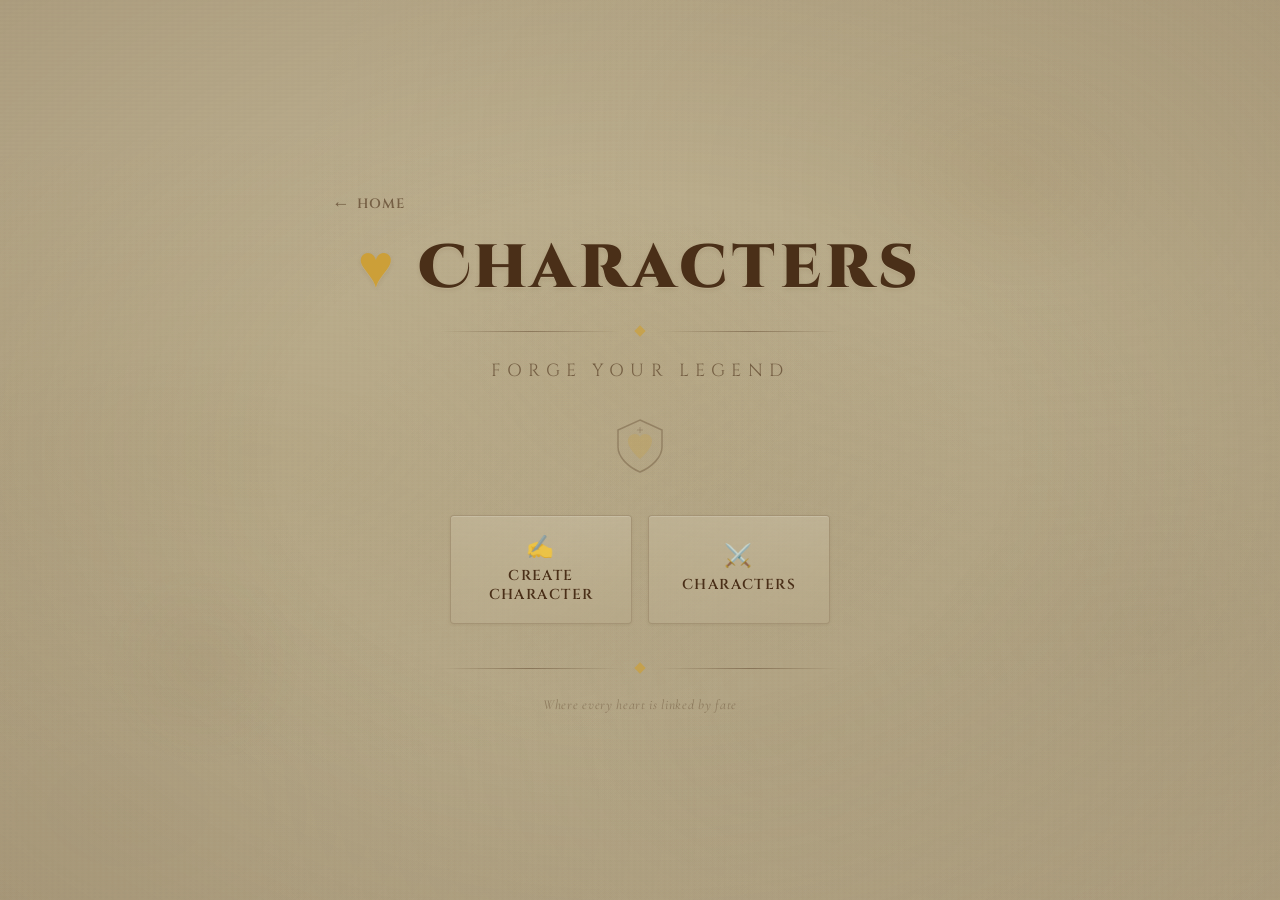
==== Characters/characters.html @ 1f827ce6 "Initial commit" ====
<!DOCTYPE html>
<html lang="en">
<head>
    <meta charset="UTF-8">
    <meta name="viewport" content="width=device-width, initial-scale=1.0">
    <title>Heartz Link - Characters</title>
    <link rel="stylesheet" href="characters.css">
    <link href="https://fonts.googleapis.com/css2?family=Cinzel:wght@400;600;700;900&family=Cinzel+Decorative:wght@400;700;900&family=Cormorant+Garamond:ital,wght@0,400;0,500;0,600;1,400&display=swap" rel="stylesheet">
</head>
<body>

    <!-- Texture layers -->
    <div class="texture-overlay"></div>
    <div class="stain stain-1"></div>
    <div class="stain stain-2"></div>
    <div class="stain stain-3"></div>

    <div class="container">

        <!-- Back Button -->
        <div class="back-nav">
            <button class="back-btn" onclick="window.location.href='../home/Home.html'" aria-label="Back to Home">
                <span class="back-arrow">&#8592;</span>
                <span>Home</span>
            </button>
        </div>

        <!-- Title Section -->
        <div class="title-section">
            <h1 class="main-title">
                <span class="title-heart">&#9829;</span> Characters
            </h1>
            <div class="divider">
                <span class="divider-line"></span>
                <span class="divider-diamond"></span>
                <span class="divider-line"></span>
            </div>
            <p class="subtitle">Forge Your Legend</p>
        </div>

        <!-- Emblem -->
        <div class="emblem">
            <svg viewBox="0 0 60 60" fill="none" xmlns="http://www.w3.org/2000/svg">
                <path d="M30 5 L52 15 L52 32 C52 42 42 52 30 57 C18 52 8 42 8 32 L8 15 Z"
                      stroke="#4a2f18" stroke-width="1.5" fill="none" opacity="0.6"/>
                <path d="M30 44 C30 44 18 34 18 26 C18 22 21 19 25 19 C27.5 19 29.5 20.5 30 22 C30.5 20.5 32.5 19 35 19 C39 19 42 22 42 26 C42 34 30 44 30 44Z"
                      fill="#cc9f38" opacity="0.5"/>
                <line x1="30" y1="12" x2="30" y2="18" stroke="#4a2f18" stroke-width="1" opacity="0.4"/>
                <line x1="27" y1="15" x2="33" y2="15" stroke="#4a2f18" stroke-width="1" opacity="0.4"/>
            </svg>
        </div>

        <!-- Navigation -->
        <nav class="nav-grid nav-grid-2col">
            <button class="nav-btn" data-page="create-character" aria-label="Create Character">
                <span class="btn-icon">&#x270D;&#xFE0F;</span>
                <span class="btn-label">Create Character</span>
            </button>
            <button class="nav-btn" data-page="characters-list" aria-label="Characters">
                <span class="btn-icon">&#x2694;&#xFE0F;</span>
                <span class="btn-label">Characters</span>
            </button>
        </nav>

        <!-- Footer -->
        <div class="divider divider-bottom">
            <span class="divider-line"></span>
            <span class="divider-diamond"></span>
            <span class="divider-line"></span>
        </div>
        <p class="footer-note">Where every heart is linked by fate</p>

    </div>

    <!-- Characters List Modal/Section (hidden by default) -->
    <div class="characters-list-overlay" id="charactersListOverlay">
        <div class="characters-list-panel">
            <div class="panel-header">
                <h2 class="panel-title">Your Characters</h2>
                <button class="close-panel-btn" id="closePanelBtn" aria-label="Close">&#10005;</button>
            </div>
            <div class="divider">
                <span class="divider-line"></span>
                <span class="divider-diamond"></span>
                <span class="divider-line"></span>
            </div>

            <div class="characters-grid" id="charactersGrid">
                <!-- Characters will be dynamically inserted here -->
            </div>

            <div class="empty-state" id="emptyState">
                <span class="empty-icon">&#x1F4DC;</span>
                <p class="empty-text">No characters yet. Begin your journey by creating one.</p>
            </div>
        </div>
    </div>

    <!-- Delete Confirmation Modal -->
    <div class="confirm-overlay" id="confirmOverlay">
        <div class="confirm-dialog">
            <p class="confirm-text">Are you sure you want to delete this character? This action cannot be undone.</p>
            <div class="confirm-actions">
                <button class="confirm-btn confirm-yes" id="confirmYes">Delete</button>
                <button class="confirm-btn confirm-no" id="confirmNo">Cancel</button>
            </div>
        </div>
    </div>

    <script src="characters.js"></script>
</body>
</html>
---- Characters/characters.css ----
/* =============================================
   HEARTZ LINK — Characters System
   Full CSS with Element System
   ============================================= */

*,*::before,*::after{margin:0;padding:0;box-sizing:border-box}

body{min-height:100vh;display:flex;align-items:center;justify-content:center;background-color:#beb191;font-family:'Cormorant Garamond',serif;overflow:hidden}
body.body-scroll{overflow-y:auto;overflow-x:hidden;align-items:flex-start}

body::before{content:'';position:fixed;inset:0;pointer-events:none;z-index:0;background:radial-gradient(ellipse at 20% 50%,rgba(139,119,80,.15) 0%,transparent 50%),radial-gradient(ellipse at 80% 20%,rgba(139,119,80,.12) 0%,transparent 50%),radial-gradient(ellipse at 60% 80%,rgba(100,80,50,.10) 0%,transparent 50%),radial-gradient(ellipse at 10% 90%,rgba(80,60,30,.08) 0%,transparent 40%),radial-gradient(ellipse at 90% 70%,rgba(80,60,30,.08) 0%,transparent 40%)}
body::after{content:'';position:fixed;inset:0;pointer-events:none;z-index:0;background:radial-gradient(ellipse at center,transparent 40%,rgba(74,47,24,.15) 100%)}

.texture-overlay{position:fixed;inset:0;pointer-events:none;z-index:0;opacity:.4;background-image:repeating-linear-gradient(0deg,transparent,transparent 2px,rgba(74,47,24,.02) 2px,rgba(74,47,24,.02) 4px),repeating-linear-gradient(90deg,transparent,transparent 3px,rgba(74,47,24,.015) 3px,rgba(74,47,24,.015) 6px)}

.stain{position:fixed;border-radius:50%;pointer-events:none;z-index:0}
.stain-1{width:300px;height:250px;top:5%;right:10%;background:radial-gradient(ellipse,rgba(160,130,80,.08) 0%,transparent 70%);transform:rotate(15deg)}
.stain-2{width:200px;height:200px;bottom:15%;left:8%;background:radial-gradient(ellipse,rgba(120,95,55,.06) 0%,transparent 70%);transform:rotate(-25deg)}
.stain-3{width:400px;height:350px;top:40%;left:50%;background:radial-gradient(ellipse,rgba(180,155,100,.05) 0%,transparent 60%);transform:translate(-50%,-50%) rotate(10deg)}

.container{position:relative;z-index:1;text-align:center;padding:3rem 2rem;max-width:680px;width:100%;opacity:0;animation:fadeInPage 1s ease-out .2s forwards}
.container-form{max-width:960px;padding:2rem 2rem 3rem}

.back-nav{text-align:left;margin-bottom:1rem}
.back-btn{display:inline-flex;align-items:center;gap:.4rem;background:none;border:none;cursor:pointer;font-family:'Cinzel',serif;font-size:.85rem;font-weight:600;color:#4a2f18;opacity:.6;letter-spacing:.08em;text-transform:uppercase;transition:all .3s ease;padding:.3rem 0}
.back-btn:hover{opacity:1;color:#cc9f38}
.back-arrow{font-size:1.1rem;transition:transform .3s ease}
.back-btn:hover .back-arrow{transform:translateX(-3px)}

.divider{display:flex;align-items:center;justify-content:center;gap:1rem;margin:1.5rem auto;max-width:400px}
.divider-bottom{margin-top:2.5rem}
.divider-line{flex:1;height:1px;background:linear-gradient(90deg,transparent,#4a2f18,transparent);opacity:.4}
.divider-diamond{width:8px;height:8px;background-color:#cc9f38;transform:rotate(45deg);flex-shrink:0;opacity:.7}

.title-section{margin-bottom:1rem}
.main-title{font-family:'Cinzel Decorative','Cinzel',serif;font-size:3.8rem;font-weight:900;color:#4a2f18;letter-spacing:.08em;line-height:1.1;text-shadow:0 1px 0 rgba(190,177,145,.8),0 2px 4px rgba(74,47,24,.1);margin-bottom:.3rem}
.main-title-sm{font-size:2.6rem}
.title-heart{color:#cc9f38;display:inline-block}
.subtitle{font-family:'Cinzel',serif;font-size:1.1rem;font-weight:400;color:#4a2f18;opacity:.6;letter-spacing:.35em;text-transform:uppercase;margin-top:.5rem}

.emblem{margin:2rem auto 2.5rem;width:60px;height:60px}
.emblem svg{width:60px;height:60px;opacity:.5;animation:flicker 4s ease-in-out infinite}

.nav-grid{display:grid;grid-template-columns:repeat(3,1fr);gap:1rem;max-width:480px;margin:0 auto}
.nav-grid-2col{grid-template-columns:repeat(2,1fr);max-width:380px}

.nav-btn{position:relative;display:flex;flex-direction:column;align-items:center;justify-content:center;gap:.5rem;padding:1.2rem 1rem;background:linear-gradient(135deg,rgba(190,177,145,.6) 0%,rgba(200,188,158,.4) 50%,rgba(190,177,145,.6) 100%);border:1.5px solid rgba(74,47,24,.2);border-radius:4px;cursor:pointer;transition:all .3s ease;font-family:'Cinzel',serif;font-size:.9rem;font-weight:600;color:#4a2f18;letter-spacing:.1em;text-transform:uppercase;box-shadow:0 1px 3px rgba(74,47,24,.08),inset 0 1px 0 rgba(255,255,255,.15);opacity:0;transform:translateY(15px);animation:fadeInButton .5s ease-out forwards}
.nav-btn:nth-child(1){animation-delay:.4s}.nav-btn:nth-child(2){animation-delay:.5s}.nav-btn:nth-child(3){animation-delay:.6s}
.nav-btn::before{content:'';position:absolute;inset:0;border-radius:3px;background:linear-gradient(180deg,rgba(255,255,255,.06) 0%,transparent 50%,rgba(74,47,24,.03) 100%);pointer-events:none}
.nav-btn:hover{border-color:rgba(204,159,56,.6);background:linear-gradient(135deg,rgba(204,159,56,.15) 0%,rgba(204,159,56,.08) 50%,rgba(204,159,56,.15) 100%);box-shadow:0 2px 8px rgba(74,47,24,.12),inset 0 1px 0 rgba(255,255,255,.2);transform:translateY(-1px)}
.nav-btn:active{transform:translateY(0)}
.nav-btn:hover .btn-icon{color:#cc9f38;transform:scale(1.1)}
.nav-btn:focus-visible{outline:2px solid #cc9f38;outline-offset:2px}
.btn-icon{font-size:1.4rem;color:#4a2f18;opacity:.7;transition:all .3s ease;line-height:1}
.footer-note{font-family:'Cormorant Garamond',serif;font-size:.85rem;font-style:italic;color:#4a2f18;opacity:.35;letter-spacing:.05em}

/* ═══ SHEET ═══ */
.character-sheet{text-align:left;margin-top:1.5rem}
.sheet-section{margin-bottom:1.8rem;padding:1.4rem;background:linear-gradient(135deg,rgba(190,177,145,.35) 0%,rgba(200,188,158,.2) 50%,rgba(190,177,145,.35) 100%);border:1px solid rgba(74,47,24,.12);border-radius:4px;box-shadow:0 1px 4px rgba(74,47,24,.06)}
.section-header{margin-bottom:1rem}
.section-title{font-family:'Cinzel',serif;font-size:1.15rem;font-weight:700;color:#4a2f18;letter-spacing:.15em;text-transform:uppercase;margin-bottom:.35rem}
.section-line{height:1px;background:linear-gradient(90deg,#cc9f38,rgba(74,47,24,.2),transparent);opacity:.6}
.section-subheader{display:flex;align-items:center;gap:.6rem;margin:1rem 0 .6rem}
.subheader-label{font-family:'Cinzel',serif;font-size:.75rem;font-weight:700;color:#4a2f18;letter-spacing:.12em;text-transform:uppercase;opacity:.7}
.subheader-note{font-family:'Cormorant Garamond',serif;font-size:.8rem;font-style:italic;color:#cc9f38;opacity:.8}

.field-row{display:grid;gap:.75rem;margin-bottom:.75rem}
.field-row:last-child{margin-bottom:0}
.cols-1{grid-template-columns:1fr}.cols-2{grid-template-columns:repeat(2,1fr)}.cols-3{grid-template-columns:repeat(3,1fr)}.cols-4{grid-template-columns:repeat(4,1fr)}

.field-group{display:flex;flex-direction:column;gap:.22rem}
.field-label{font-family:'Cinzel',serif;font-size:.68rem;font-weight:600;color:#4a2f18;letter-spacing:.07em;text-transform:uppercase;opacity:.72;line-height:1.2}
.field-label-header{font-size:.74rem;font-weight:700;color:#cc9f38;opacity:1}
.field-label-resource{font-size:.72rem;font-weight:700;opacity:.85;text-align:center}
.field-label-adjust{font-size:.62rem;opacity:.55;text-align:center}
.total-label{font-size:.62rem;color:#cc9f38;opacity:.8}

.field-input{width:100%;padding:.48rem .6rem;font-family:'Cormorant Garamond',serif;font-size:.93rem;font-weight:500;color:#4a2f18;background:linear-gradient(180deg,rgba(255,255,255,.12) 0%,rgba(190,177,145,.15) 100%);border:1px solid rgba(74,47,24,.18);border-radius:3px;outline:none;transition:border-color .25s ease,box-shadow .25s ease,background .25s ease;box-shadow:inset 0 1px 2px rgba(74,47,24,.04)}
.field-input::placeholder{color:#4a2f18;opacity:.28;font-style:italic}
.field-input:focus{border-color:rgba(204,159,56,.6);box-shadow:inset 0 1px 2px rgba(74,47,24,.04),0 0 0 2px rgba(204,159,56,.15);background:linear-gradient(180deg,rgba(255,255,255,.2) 0%,rgba(204,159,56,.08) 100%)}
.field-input:hover:not(:focus):not([readonly]):not(:disabled){border-color:rgba(74,47,24,.3)}

.field-select{cursor:pointer;appearance:none;-webkit-appearance:none;background-image:url("data:image/svg+xml,%3Csvg xmlns='http://www.w3.org/2000/svg' width='12' height='8'%3E%3Cpath d='M1 1l5 5 5-5' stroke='%234a2f18' stroke-width='1.5' fill='none' opacity='.5'/%3E%3C/svg%3E");background-repeat:no-repeat;background-position:right .6rem center;padding-right:2rem}
.field-select option,.field-select optgroup{background-color:#beb191;color:#4a2f18;font-family:'Cormorant Garamond',serif}

.field-num{text-align:center;font-weight:600}
.field-total{background:linear-gradient(180deg,rgba(204,159,56,.09) 0%,rgba(204,159,56,.04) 100%);border-color:rgba(204,159,56,.28);font-weight:700}
.field-attr{background:linear-gradient(180deg,rgba(204,159,56,.13) 0%,rgba(204,159,56,.06) 100%);border-color:rgba(204,159,56,.38);font-weight:700;font-size:1rem}
.field-locked{cursor:default!important;user-select:none;-webkit-user-select:none;pointer-events:none}
.field-derived{background:linear-gradient(180deg,rgba(74,47,24,.04) 0%,rgba(74,47,24,.02) 100%)!important;border-color:rgba(74,47,24,.12)!important;border-style:dashed!important;opacity:.9;color:#4a2f18}
.field-derived.field-total{background:linear-gradient(180deg,rgba(204,159,56,.07) 0%,rgba(204,159,56,.03) 100%)!important;border-color:rgba(204,159,56,.2)!important}
.field-textarea{resize:vertical;min-height:58px;line-height:1.5}
.field-input[type="number"]::-webkit-outer-spin-button,.field-input[type="number"]::-webkit-inner-spin-button{-webkit-appearance:none;margin:0}
.field-input[type="number"]{-moz-appearance:textfield}

/* ═══ RESOURCES ═══ */
.resource-group{align-items:center}
.resource-display{display:flex;align-items:baseline;justify-content:center;gap:.12rem;min-height:40px;padding:.3rem .2rem}
.resource-current{font-family:'Cinzel',serif;font-size:1.45rem;font-weight:900;line-height:1;transition:color .4s ease,transform .25s ease}
.resource-sep{font-family:'Cinzel',serif;font-size:.85rem;color:#4a2f18;opacity:.35;margin:0 .08rem}
.resource-max{font-family:'Cinzel',serif;font-size:.8rem;font-weight:600;color:#4a2f18;opacity:.45;line-height:1}
.health-color{color:#8b3a3a}.mana-color{color:#2b5a8b}.cp-color{color:#8b6b2b}.sanity-color{color:#4a6b3a}
.resource-bar{width:100%;height:5px;background:rgba(74,47,24,.1);border-radius:3px;overflow:hidden;margin-top:.18rem}
.resource-fill{height:100%;border-radius:3px;transition:width .55s ease,opacity .4s ease}
.health-bar{background:linear-gradient(90deg,#7a2f2f,#c24040)}.mana-bar{background:linear-gradient(90deg,#224a7a,#3a78c0)}.cp-bar{background:linear-gradient(90deg,#7a5a20,#c09030)}.sanity-bar{background:linear-gradient(90deg,#3a5a2a,#5a9040)}
.resource-low .resource-current{animation:pulseWarn 1.4s ease-in-out infinite}
@keyframes pulseWarn{0%,100%{opacity:1}50%{opacity:.45}}

.adjust-section{margin-top:.8rem}
.adjust-label-row{margin-bottom:.4rem}
.adjust-section-label{font-family:'Cinzel',serif;font-size:.65rem;font-weight:600;color:#4a2f18;letter-spacing:.07em;text-transform:uppercase;opacity:.45}
.adjust-wrapper{display:flex;align-items:stretch;gap:0}
.adjust-wrapper .field-adjust{border-top-right-radius:0;border-bottom-right-radius:0;border-right:none;flex:1;font-size:.85rem;padding:.32rem .38rem}
.adjust-btn{display:flex;align-items:center;justify-content:center;width:30px;min-width:30px;background:linear-gradient(180deg,rgba(204,159,56,.16) 0%,rgba(204,159,56,.08) 100%);border:1px solid rgba(74,47,24,.18);border-left:none;border-top-right-radius:3px;border-bottom-right-radius:3px;cursor:pointer;font-size:.8rem;color:#4a2f18;opacity:.6;transition:all .25s ease;padding:0;line-height:1}
.adjust-btn:hover{opacity:1;background:rgba(204,159,56,.28);color:#cc9f38}
.adjust-btn:active{transform:scale(.93)}

.class-info-bar{display:flex;flex-wrap:wrap;gap:.8rem 1.4rem;padding:0;margin-top:.6rem;background:linear-gradient(135deg,rgba(204,159,56,.08) 0%,rgba(204,159,56,.04) 100%);border:1px dashed rgba(204,159,56,.24);border-radius:3px;opacity:0;max-height:0;overflow:hidden;transition:opacity .35s ease,max-height .35s ease,padding .35s ease}
.class-info-bar.visible{opacity:1;max-height:100px;padding:.7rem .9rem}
.class-info-item{display:flex;align-items:center;gap:.35rem}
.info-label{font-family:'Cinzel',serif;font-size:.66rem;font-weight:600;color:#4a2f18;letter-spacing:.06em;text-transform:uppercase;opacity:.55}
.info-value{font-family:'Cormorant Garamond',serif;font-size:.9rem;font-weight:600;color:#cc9f38}

/* ═══ SKILL POINTS ═══ */
.sp-banner{display:flex;gap:0;margin-bottom:.9rem;border:1px solid rgba(74,47,24,.14);border-radius:3px;overflow:hidden}
.sp-block{flex:1;display:flex;flex-direction:column;align-items:center;justify-content:center;padding:.5rem .4rem;background:linear-gradient(180deg,rgba(190,177,145,.4) 0%,rgba(190,177,145,.25) 100%);border-right:1px solid rgba(74,47,24,.1);gap:.1rem}
.sp-block:last-child{border-right:none}
.sp-block-remain{background:linear-gradient(180deg,rgba(204,159,56,.12) 0%,rgba(204,159,56,.06) 100%)}
.sp-block-warn{background:linear-gradient(180deg,rgba(139,58,58,.12) 0%,rgba(139,58,58,.06) 100%)}
.sp-label{font-family:'Cinzel',serif;font-size:.6rem;font-weight:600;color:#4a2f18;letter-spacing:.07em;text-transform:uppercase;opacity:.55}
.sp-value{font-family:'Cinzel',serif;font-size:1.05rem;font-weight:900;color:#4a2f18;line-height:1;transition:color .3s ease}
.sp-overspent{color:#8b3a3a!important}

.skill-block{position:relative;margin-bottom:.9rem;padding:.85rem .65rem .65rem;border:1px solid rgba(74,47,24,.09);border-radius:3px;background:rgba(190,177,145,.14)}
.skill-block:last-child{margin-bottom:0}
.skill-block-tag{position:absolute;top:-.52rem;left:.75rem;font-family:'Cinzel',serif;font-size:.6rem;font-weight:700;color:#cc9f38;letter-spacing:.11em;text-transform:uppercase;background:#beb191;padding:0 .38rem;opacity:.75}

/* ═══ FORM ACTIONS ═══ */
.form-actions{display:grid;grid-template-columns:repeat(2,1fr);gap:1rem;margin-top:2rem;max-width:480px;margin-left:auto;margin-right:auto}
.action-btn{animation-delay:0s!important;opacity:1!important;transform:translateY(0)!important}
.save-btn:hover{border-color:rgba(56,142,60,.5);background:linear-gradient(135deg,rgba(56,142,60,.13) 0%,rgba(56,142,60,.06) 50%,rgba(56,142,60,.13) 100%)}
.clear-btn:hover{border-color:rgba(139,58,58,.5);background:linear-gradient(135deg,rgba(139,58,58,.13) 0%,rgba(139,58,58,.06) 50%,rgba(139,58,58,.13) 100%)}

/* ═══ CHARACTERS LIST ═══ */
.characters-list-overlay{position:fixed;inset:0;background:rgba(74,47,24,.4);z-index:100;display:flex;align-items:center;justify-content:center;opacity:0;visibility:hidden;transition:all .4s ease;backdrop-filter:blur(2px)}
.characters-list-overlay.active{opacity:1;visibility:visible}
.characters-list-panel{background-color:#beb191;border:1.5px solid rgba(74,47,24,.2);border-radius:6px;padding:2rem;max-width:700px;width:90%;max-height:80vh;overflow-y:auto;box-shadow:0 8px 32px rgba(74,47,24,.2),inset 0 1px 0 rgba(255,255,255,.1);transform:translateY(20px);transition:transform .4s ease}
.characters-list-overlay.active .characters-list-panel{transform:translateY(0)}
.characters-list-panel::-webkit-scrollbar{width:6px}
.characters-list-panel::-webkit-scrollbar-track{background:rgba(74,47,24,.05);border-radius:3px}
.characters-list-panel::-webkit-scrollbar-thumb{background:rgba(74,47,24,.2);border-radius:3px}
.panel-header{display:flex;align-items:center;justify-content:space-between;margin-bottom:.5rem}
.panel-title{font-family:'Cinzel Decorative','Cinzel',serif;font-size:1.6rem;font-weight:700;color:#4a2f18;letter-spacing:.06em}
.close-panel-btn{background:none;border:none;cursor:pointer;font-size:1.3rem;color:#4a2f18;opacity:.5;transition:all .3s ease;padding:.3rem;line-height:1}
.close-panel-btn:hover{opacity:1;color:#8b3a3a;transform:scale(1.1)}
.characters-grid{display:grid;gap:.8rem;margin-top:1rem}
.character-card{display:flex;align-items:center;justify-content:space-between;padding:1rem 1.2rem;background:linear-gradient(135deg,rgba(190,177,145,.5) 0%,rgba(200,188,158,.3) 50%,rgba(190,177,145,.5) 100%);border:1px solid rgba(74,47,24,.15);border-radius:4px;transition:all .3s ease;box-shadow:0 1px 3px rgba(74,47,24,.06)}
.character-card:hover{border-color:rgba(204,159,56,.4);box-shadow:0 2px 8px rgba(74,47,24,.1);transform:translateY(-1px)}
.card-info{flex:1;min-width:0}
.card-name{font-family:'Cinzel',serif;font-size:1.05rem;font-weight:700;color:#4a2f18;letter-spacing:.05em;margin-bottom:.2rem;white-space:nowrap;overflow:hidden;text-overflow:ellipsis}
.card-details{font-family:'Cormorant Garamond',serif;font-size:.85rem;color:#4a2f18;opacity:.6;font-style:italic;white-space:nowrap;overflow:hidden;text-overflow:ellipsis}
.card-actions{display:flex;gap:.5rem;margin-left:1rem;flex-shrink:0}
.card-action-btn{background:linear-gradient(135deg,rgba(190,177,145,.6) 0%,rgba(200,188,158,.4) 100%);border:1px solid rgba(74,47,24,.15);border-radius:3px;cursor:pointer;padding:.38rem .65rem;font-family:'Cinzel',serif;font-size:.68rem;font-weight:600;color:#4a2f18;letter-spacing:.07em;text-transform:uppercase;transition:all .3s ease;white-space:nowrap}
.card-action-btn:hover{border-color:rgba(204,159,56,.5);background:linear-gradient(135deg,rgba(204,159,56,.16) 0%,rgba(204,159,56,.08) 100%);transform:translateY(-1px)}
.card-action-btn.delete-btn:hover{border-color:rgba(139,58,58,.5);background:linear-gradient(135deg,rgba(139,58,58,.13) 0%,rgba(139,58,58,.06) 100%);color:#8b3a3a}
.empty-state{text-align:center;padding:2.5rem 1rem;display:none}.empty-state.visible{display:block}
.empty-icon{font-size:2.5rem;display:block;margin-bottom:.8rem;opacity:.4}
.empty-text{font-family:'Cormorant Garamond',serif;font-size:1rem;color:#4a2f18;opacity:.5;font-style:italic}

/* ═══ CONFIRM ═══ */
.confirm-overlay{position:fixed;inset:0;background:rgba(74,47,24,.5);z-index:200;display:flex;align-items:center;justify-content:center;opacity:0;visibility:hidden;transition:all .3s ease;backdrop-filter:blur(3px)}
.confirm-overlay.active{opacity:1;visibility:visible}
.confirm-dialog{background-color:#beb191;border:1.5px solid rgba(74,47,24,.25);border-radius:6px;padding:2rem;max-width:400px;width:85%;text-align:center;box-shadow:0 8px 32px rgba(74,47,24,.25);transform:scale(.95);transition:transform .3s ease}
.confirm-overlay.active .confirm-dialog{transform:scale(1)}
.confirm-text{font-family:'Cormorant Garamond',serif;font-size:1.05rem;color:#4a2f18;line-height:1.5;margin-bottom:1.5rem}
.confirm-actions{display:flex;gap:.8rem;justify-content:center}
.confirm-btn{padding:.58rem 1.4rem;font-family:'Cinzel',serif;font-size:.78rem;font-weight:600;letter-spacing:.1em;text-transform:uppercase;border-radius:3px;cursor:pointer;transition:all .3s ease;border:1px solid rgba(74,47,24,.2);background:linear-gradient(135deg,rgba(190,177,145,.6) 0%,rgba(200,188,158,.4) 100%);color:#4a2f18}
.confirm-yes:hover{border-color:rgba(139,58,58,.5);background:linear-gradient(135deg,rgba(139,58,58,.15) 0%,rgba(139,58,58,.08) 100%);color:#8b3a3a}
.confirm-no:hover{border-color:rgba(204,159,56,.5);background:linear-gradient(135deg,rgba(204,159,56,.12) 0%,rgba(204,159,56,.06) 100%)}

/* ═══ TOAST ═══ */
.toast{position:fixed;bottom:2rem;left:50%;transform:translateX(-50%) translateY(100px);display:flex;align-items:center;gap:.55rem;padding:.75rem 1.4rem;background-color:#beb191;border:1.5px solid rgba(204,159,56,.5);border-radius:4px;box-shadow:0 4px 16px rgba(74,47,24,.15);z-index:300;opacity:0;transition:all .4s ease;pointer-events:none}
.toast.show{opacity:1;transform:translateX(-50%) translateY(0)}
.toast-icon{font-size:1.05rem;color:#cc9f38}
.toast-text{font-family:'Cinzel',serif;font-size:.78rem;font-weight:600;color:#4a2f18;letter-spacing:.06em}

.field-flash{animation:fieldFlash .55s ease}
@keyframes fieldFlash{0%{box-shadow:0 0 0 0 rgba(204,159,56,.4)}40%{box-shadow:0 0 7px 2px rgba(204,159,56,.28)}100%{box-shadow:inset 0 1px 2px rgba(74,47,24,.04)}}
@keyframes fadeInPage{from{opacity:0;transform:translateY(10px)}to{opacity:1;transform:translateY(0)}}
@keyframes fadeInButton{from{opacity:0;transform:translateY(15px)}to{opacity:1;transform:translateY(0)}}
@keyframes flicker{0%,100%{opacity:.5}50%{opacity:.43}}

/* ═══════════════════════════════════════════
   ELEMENT SYSTEM
═══════════════════════════════════════════ */

/* Grade bar (reuses sp-banner) */
.elem-grade-bar{display:flex;gap:0;margin-bottom:1rem;border:1px solid rgba(74,47,24,.14);border-radius:3px;overflow:hidden}
.elem-grade-bar .sp-block{padding:.45rem .35rem}
.elem-grade-input{width:60px!important;padding:.25rem .3rem!important;font-size:.85rem!important;text-align:center;border:1px solid rgba(74,47,24,.15);border-radius:2px;background:rgba(255,255,255,.1)}

/* Element Slot Card */
.elem-slot{margin-bottom:1rem;border:1px solid rgba(74,47,24,.12);border-radius:4px;background:rgba(190,177,145,.18);overflow:hidden;transition:border-color .3s ease}
.elem-slot.active{border-color:rgba(204,159,56,.35)}

/* Slot header */
.elem-slot-header{display:flex;align-items:center;gap:.6rem;padding:.7rem .8rem;cursor:pointer;transition:background .25s ease;user-select:none;-webkit-user-select:none}
.elem-slot-header:hover{background:rgba(204,159,56,.06)}
.elem-slot-number{font-family:'Cinzel',serif;font-size:.65rem;font-weight:700;color:#cc9f38;opacity:.7;min-width:16px}
.elem-slot-select{flex:1}
.elem-slot-select select{width:100%;padding:.35rem .5rem;font-family:'Cormorant Garamond',serif;font-size:.88rem;font-weight:600;color:#4a2f18;background:linear-gradient(180deg,rgba(255,255,255,.1) 0%,rgba(190,177,145,.12) 100%);border:1px solid rgba(74,47,24,.15);border-radius:3px;outline:none;cursor:pointer;appearance:none;-webkit-appearance:none;background-image:url("data:image/svg+xml,%3Csvg xmlns='http://www.w3.org/2000/svg' width='10' height='6'%3E%3Cpath d='M1 1l4 4 4-4' stroke='%234a2f18' stroke-width='1.2' fill='none' opacity='.4'/%3E%3C/svg%3E");background-repeat:no-repeat;background-position:right .45rem center;padding-right:1.6rem;transition:border-color .25s ease}
.elem-slot-select select:focus{border-color:rgba(204,159,56,.5)}
.elem-slot-select select option{background-color:#beb191;color:#4a2f18}
.elem-slot-chevron{font-size:.7rem;color:#4a2f18;opacity:.4;transition:transform .3s ease;width:16px;text-align:center}
.elem-slot.open .elem-slot-chevron{transform:rotate(180deg)}
.elem-slot-cost{font-family:'Cinzel',serif;font-size:.7rem;font-weight:700;color:#cc9f38;opacity:.8;min-width:40px;text-align:right}

/* Traits panel — collapsible */
.elem-traits-panel{max-height:0;overflow:hidden;transition:max-height .4s ease}
.elem-slot.open .elem-traits-panel{max-height:9999px}

.elem-traits-inner{padding:.5rem .8rem .8rem;border-top:1px solid rgba(74,47,24,.08)}

/* Individual trait row */
.elem-trait{display:grid;grid-template-columns:1fr auto;align-items:start;gap:.4rem .6rem;padding:.55rem 0;border-bottom:1px solid rgba(74,47,24,.06)}
.elem-trait:last-child{border-bottom:none}

.elem-trait-info{display:flex;flex-direction:column;gap:.15rem;min-width:0}
.elem-trait-name{font-family:'Cinzel',serif;font-size:.78rem;font-weight:700;color:#4a2f18;letter-spacing:.04em}
.elem-trait-type{font-family:'Cormorant Garamond',serif;font-size:.76rem;font-style:italic;color:#4a2f18;opacity:.55}
.elem-trait-grade{font-family:'Cinzel',serif;font-size:.58rem;font-weight:600;color:#cc9f38;opacity:.7;letter-spacing:.08em;text-transform:uppercase}

/* Quality tier selector */
.elem-trait-tiers{display:flex;flex-direction:column;align-items:flex-end;gap:.2rem;padding-top:.1rem}

.elem-tier-row{display:flex;align-items:center;gap:.3rem}

.elem-tier-btn{padding:.18rem .45rem;font-family:'Cinzel',serif;font-size:.58rem;font-weight:600;color:#4a2f18;letter-spacing:.04em;background:linear-gradient(180deg,rgba(190,177,145,.45) 0%,rgba(190,177,145,.3) 100%);border:1px solid rgba(74,47,24,.12);border-radius:2px;cursor:pointer;transition:all .25s ease;opacity:.65;text-transform:uppercase;white-space:nowrap;line-height:1.2}
.elem-tier-btn:hover{opacity:1;border-color:rgba(204,159,56,.4)}
.elem-tier-btn.tier-active{opacity:1;background:linear-gradient(180deg,rgba(204,159,56,.2) 0%,rgba(204,159,56,.1) 100%);border-color:rgba(204,159,56,.5);color:#4a2f18;box-shadow:0 0 4px rgba(204,159,56,.15)}
.elem-tier-btn.tier-locked{opacity:.3;cursor:default;pointer-events:none}

.elem-tier-cost{font-family:'Cinzel',serif;font-size:.6rem;font-weight:700;color:#4a2f18;opacity:.5;min-width:20px;text-align:center}
.elem-tier-cost.cost-active{color:#cc9f38;opacity:1}

/* Quality labels coloring */
.tier-common .elem-tier-btn.tier-active{background:linear-gradient(180deg,rgba(120,120,100,.18) 0%,rgba(120,120,100,.1) 100%);border-color:rgba(120,120,100,.4)}
.tier-enhanced .elem-tier-btn.tier-active{background:linear-gradient(180deg,rgba(56,142,60,.15) 0%,rgba(56,142,60,.08) 100%);border-color:rgba(56,142,60,.4)}
.tier-master .elem-tier-btn.tier-active{background:linear-gradient(180deg,rgba(30,90,180,.15) 0%,rgba(30,90,180,.08) 100%);border-color:rgba(30,90,180,.4)}
.tier-unique .elem-tier-btn.tier-active{background:linear-gradient(180deg,rgba(160,80,200,.15) 0%,rgba(160,80,200,.08) 100%);border-color:rgba(160,80,200,.4)}

/* ═══ RESPONSIVE ═══ */
@media(max-width:768px){
    .main-title{font-size:2.7rem}.main-title-sm{font-size:1.95rem}
    .container-form{padding:1.4rem 1rem 2.5rem}
    .sheet-section{padding:1rem}
    .cols-4{grid-template-columns:repeat(2,1fr)}.cols-3{grid-template-columns:repeat(2,1fr)}
    .field-label{font-size:.63rem}.field-input{font-size:.88rem;padding:.42rem .5rem}
    .resource-current{font-size:1.18rem}.resource-max{font-size:.72rem}
    .form-actions{grid-template-columns:1fr;max-width:300px}
    .class-info-bar{flex-direction:column;gap:.4rem}
    .character-card{flex-direction:column;align-items:flex-start;gap:.8rem}
    .card-actions{margin-left:0;width:100%}.card-action-btn{flex:1;text-align:center}
    .elem-trait{grid-template-columns:1fr}
    .elem-trait-tiers{align-items:flex-start;flex-direction:row;flex-wrap:wrap;gap:.3rem;padding-top:.3rem}
    .elem-tier-row{gap:.2rem}
}

@media(max-width:480px){
    .main-title{font-size:2.1rem}.main-title-sm{font-size:1.55rem}
    .subtitle{font-size:.88rem;letter-spacing:.22em}
    .nav-grid-2col{grid-template-columns:1fr;max-width:240px}
    .cols-2,.cols-3,.cols-4{grid-template-columns:1fr}
    .section-title{font-size:.95rem}
    .sp-banner,.elem-grade-bar{flex-wrap:wrap}.sp-block{min-width:80px}
    .characters-list-panel{padding:1.4rem .9rem;width:95%}.panel-title{font-size:1.25rem}
    .resource-current{font-size:1.05rem}
    .adjust-wrapper .field-adjust{font-size:.78rem}
    .adjust-btn{width:26px;min-width:26px;font-size:.72rem}
    .elem-slot-header{padding:.6rem .5rem;gap:.4rem}
    .elem-traits-inner{padding:.4rem .5rem .6rem}
}

body.body-scroll::-webkit-scrollbar{width:7px}
body.body-scroll::-webkit-scrollbar-track{background:rgba(190,177,145,.5)}
body.body-scroll::-webkit-scrollbar-thumb{background:rgba(74,47,24,.2);border-radius:4px}
body.body-scroll::-webkit-scrollbar-thumb:hover{background:rgba(74,47,24,.35)}
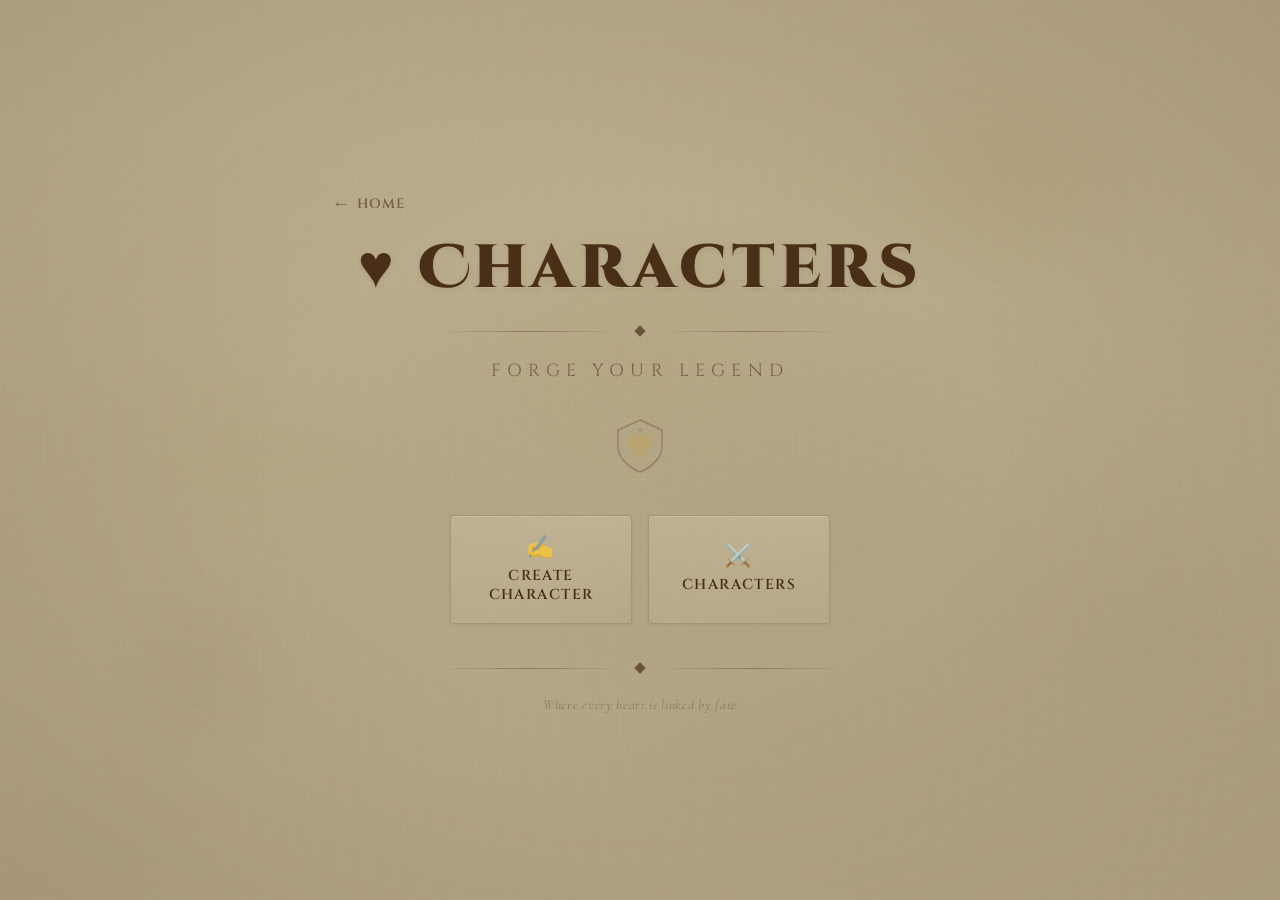
==== commit adb7a3d9: "index" ====
--- a/Characters/characters.html
+++ b/Characters/characters.html
@@ -19,7 +19,7 @@
 
         <!-- Back Button -->
         <div class="back-nav">
-            <button class="back-btn" onclick="window.location.href='../home/Home.html'" aria-label="Back to Home">
+            <button class="back-btn" onclick="window.location.href='../home/index.html'" aria-label="Back to Home">
                 <span class="back-arrow">&#8592;</span>
                 <span>Home</span>
             </button>
@@ -107,6 +107,6 @@
         </div>
     </div>
 
-    <script src="characters.js"></script>
+    <script type="module" src="./characters.js"></script>
 </body>
 </html>
--- a/Characters/characters.css
+++ b/Characters/characters.css
@@ -23,19 +23,19 @@
 
 .back-nav{text-align:left;margin-bottom:1rem}
 .back-btn{display:inline-flex;align-items:center;gap:.4rem;background:none;border:none;cursor:pointer;font-family:'Cinzel',serif;font-size:.85rem;font-weight:600;color:#4a2f18;opacity:.6;letter-spacing:.08em;text-transform:uppercase;transition:all .3s ease;padding:.3rem 0}
-.back-btn:hover{opacity:1;color:#cc9f38}
+.back-btn:hover{opacity:1;color:#4a2f18}
 .back-arrow{font-size:1.1rem;transition:transform .3s ease}
 .back-btn:hover .back-arrow{transform:translateX(-3px)}
 
 .divider{display:flex;align-items:center;justify-content:center;gap:1rem;margin:1.5rem auto;max-width:400px}
 .divider-bottom{margin-top:2.5rem}
 .divider-line{flex:1;height:1px;background:linear-gradient(90deg,transparent,#4a2f18,transparent);opacity:.4}
-.divider-diamond{width:8px;height:8px;background-color:#cc9f38;transform:rotate(45deg);flex-shrink:0;opacity:.7}
+.divider-diamond{width:8px;height:8px;background-color:#4a2f18;transform:rotate(45deg);flex-shrink:0;opacity:.7}
 
 .title-section{margin-bottom:1rem}
 .main-title{font-family:'Cinzel Decorative','Cinzel',serif;font-size:3.8rem;font-weight:900;color:#4a2f18;letter-spacing:.08em;line-height:1.1;text-shadow:0 1px 0 rgba(190,177,145,.8),0 2px 4px rgba(74,47,24,.1);margin-bottom:.3rem}
 .main-title-sm{font-size:2.6rem}
-.title-heart{color:#cc9f38;display:inline-block}
+.title-heart{color:#4a2f18;display:inline-block}
 .subtitle{font-family:'Cinzel',serif;font-size:1.1rem;font-weight:400;color:#4a2f18;opacity:.6;letter-spacing:.35em;text-transform:uppercase;margin-top:.5rem}
 
 .emblem{margin:2rem auto 2.5rem;width:60px;height:60px}
@@ -49,8 +49,8 @@
 .nav-btn::before{content:'';position:absolute;inset:0;border-radius:3px;background:linear-gradient(180deg,rgba(255,255,255,.06) 0%,transparent 50%,rgba(74,47,24,.03) 100%);pointer-events:none}
 .nav-btn:hover{border-color:rgba(204,159,56,.6);background:linear-gradient(135deg,rgba(204,159,56,.15) 0%,rgba(204,159,56,.08) 50%,rgba(204,159,56,.15) 100%);box-shadow:0 2px 8px rgba(74,47,24,.12),inset 0 1px 0 rgba(255,255,255,.2);transform:translateY(-1px)}
 .nav-btn:active{transform:translateY(0)}
-.nav-btn:hover .btn-icon{color:#cc9f38;transform:scale(1.1)}
-.nav-btn:focus-visible{outline:2px solid #cc9f38;outline-offset:2px}
+.nav-btn:hover .btn-icon{color:#4a2f18;transform:scale(1.1)}
+.nav-btn:focus-visible{outline:2px solid #4a2f18;outline-offset:2px}
 .btn-icon{font-size:1.4rem;color:#4a2f18;opacity:.7;transition:all .3s ease;line-height:1}
 .footer-note{font-family:'Cormorant Garamond',serif;font-size:.85rem;font-style:italic;color:#4a2f18;opacity:.35;letter-spacing:.05em}
 
@@ -59,10 +59,10 @@
 .sheet-section{margin-bottom:1.8rem;padding:1.4rem;background:linear-gradient(135deg,rgba(190,177,145,.35) 0%,rgba(200,188,158,.2) 50%,rgba(190,177,145,.35) 100%);border:1px solid rgba(74,47,24,.12);border-radius:4px;box-shadow:0 1px 4px rgba(74,47,24,.06)}
 .section-header{margin-bottom:1rem}
 .section-title{font-family:'Cinzel',serif;font-size:1.15rem;font-weight:700;color:#4a2f18;letter-spacing:.15em;text-transform:uppercase;margin-bottom:.35rem}
-.section-line{height:1px;background:linear-gradient(90deg,#cc9f38,rgba(74,47,24,.2),transparent);opacity:.6}
+.section-line{height:1px;background:linear-gradient(90deg,#4a2f18,rgba(74,47,24,.2),transparent);opacity:.6}
 .section-subheader{display:flex;align-items:center;gap:.6rem;margin:1rem 0 .6rem}
 .subheader-label{font-family:'Cinzel',serif;font-size:.75rem;font-weight:700;color:#4a2f18;letter-spacing:.12em;text-transform:uppercase;opacity:.7}
-.subheader-note{font-family:'Cormorant Garamond',serif;font-size:.8rem;font-style:italic;color:#cc9f38;opacity:.8}
+.subheader-note{font-family:'Cormorant Garamond',serif;font-size:.8rem;font-style:italic;color:#4a2f18;opacity:.8}
 
 .field-row{display:grid;gap:.75rem;margin-bottom:.75rem}
 .field-row:last-child{margin-bottom:0}
@@ -70,10 +70,10 @@
 
 .field-group{display:flex;flex-direction:column;gap:.22rem}
 .field-label{font-family:'Cinzel',serif;font-size:.68rem;font-weight:600;color:#4a2f18;letter-spacing:.07em;text-transform:uppercase;opacity:.72;line-height:1.2}
-.field-label-header{font-size:.74rem;font-weight:700;color:#cc9f38;opacity:1}
+.field-label-header{font-size:.74rem;font-weight:700;color:#4a2f18;opacity:1}
 .field-label-resource{font-size:.72rem;font-weight:700;opacity:.85;text-align:center}
 .field-label-adjust{font-size:.62rem;opacity:.55;text-align:center}
-.total-label{font-size:.62rem;color:#cc9f38;opacity:.8}
+.total-label{font-size:.62rem;color:#4a2f18;opacity:.8}
 
 .field-input{width:100%;padding:.48rem .6rem;font-family:'Cormorant Garamond',serif;font-size:.93rem;font-weight:500;color:#4a2f18;background:linear-gradient(180deg,rgba(255,255,255,.12) 0%,rgba(190,177,145,.15) 100%);border:1px solid rgba(74,47,24,.18);border-radius:3px;outline:none;transition:border-color .25s ease,box-shadow .25s ease,background .25s ease;box-shadow:inset 0 1px 2px rgba(74,47,24,.04)}
 .field-input::placeholder{color:#4a2f18;opacity:.28;font-style:italic}
@@ -112,14 +112,14 @@
 .adjust-wrapper{display:flex;align-items:stretch;gap:0}
 .adjust-wrapper .field-adjust{border-top-right-radius:0;border-bottom-right-radius:0;border-right:none;flex:1;font-size:.85rem;padding:.32rem .38rem}
 .adjust-btn{display:flex;align-items:center;justify-content:center;width:30px;min-width:30px;background:linear-gradient(180deg,rgba(204,159,56,.16) 0%,rgba(204,159,56,.08) 100%);border:1px solid rgba(74,47,24,.18);border-left:none;border-top-right-radius:3px;border-bottom-right-radius:3px;cursor:pointer;font-size:.8rem;color:#4a2f18;opacity:.6;transition:all .25s ease;padding:0;line-height:1}
-.adjust-btn:hover{opacity:1;background:rgba(204,159,56,.28);color:#cc9f38}
+.adjust-btn:hover{opacity:1;background:rgba(204,159,56,.28);color:#4a2f18}
 .adjust-btn:active{transform:scale(.93)}
 
 .class-info-bar{display:flex;flex-wrap:wrap;gap:.8rem 1.4rem;padding:0;margin-top:.6rem;background:linear-gradient(135deg,rgba(204,159,56,.08) 0%,rgba(204,159,56,.04) 100%);border:1px dashed rgba(204,159,56,.24);border-radius:3px;opacity:0;max-height:0;overflow:hidden;transition:opacity .35s ease,max-height .35s ease,padding .35s ease}
 .class-info-bar.visible{opacity:1;max-height:100px;padding:.7rem .9rem}
 .class-info-item{display:flex;align-items:center;gap:.35rem}
 .info-label{font-family:'Cinzel',serif;font-size:.66rem;font-weight:600;color:#4a2f18;letter-spacing:.06em;text-transform:uppercase;opacity:.55}
-.info-value{font-family:'Cormorant Garamond',serif;font-size:.9rem;font-weight:600;color:#cc9f38}
+.info-value{font-family:'Cormorant Garamond',serif;font-size:.9rem;font-weight:600;color:#4a2f18}
 
 /* ═══ SKILL POINTS ═══ */
 .sp-banner{display:flex;gap:0;margin-bottom:.9rem;border:1px solid rgba(74,47,24,.14);border-radius:3px;overflow:hidden}
@@ -133,7 +133,7 @@
 
 .skill-block{position:relative;margin-bottom:.9rem;padding:.85rem .65rem .65rem;border:1px solid rgba(74,47,24,.09);border-radius:3px;background:rgba(190,177,145,.14)}
 .skill-block:last-child{margin-bottom:0}
-.skill-block-tag{position:absolute;top:-.52rem;left:.75rem;font-family:'Cinzel',serif;font-size:.6rem;font-weight:700;color:#cc9f38;letter-spacing:.11em;text-transform:uppercase;background:#beb191;padding:0 .38rem;opacity:.75}
+.skill-block-tag{position:absolute;top:-.52rem;left:.75rem;font-family:'Cinzel',serif;font-size:.6rem;font-weight:700;color:#4a2f18;letter-spacing:.11em;text-transform:uppercase;background:#beb191;padding:0 .38rem;opacity:.75}
 
 /* ═══ FORM ACTIONS ═══ */
 .form-actions{display:grid;grid-template-columns:repeat(2,1fr);gap:1rem;margin-top:2rem;max-width:480px;margin-left:auto;margin-right:auto}
@@ -181,7 +181,7 @@
 /* ═══ TOAST ═══ */
 .toast{position:fixed;bottom:2rem;left:50%;transform:translateX(-50%) translateY(100px);display:flex;align-items:center;gap:.55rem;padding:.75rem 1.4rem;background-color:#beb191;border:1.5px solid rgba(204,159,56,.5);border-radius:4px;box-shadow:0 4px 16px rgba(74,47,24,.15);z-index:300;opacity:0;transition:all .4s ease;pointer-events:none}
 .toast.show{opacity:1;transform:translateX(-50%) translateY(0)}
-.toast-icon{font-size:1.05rem;color:#cc9f38}
+.toast-icon{font-size:1.05rem;color:#4a2f18}
 .toast-text{font-family:'Cinzel',serif;font-size:.78rem;font-weight:600;color:#4a2f18;letter-spacing:.06em}
 
 .field-flash{animation:fieldFlash .55s ease}
@@ -206,14 +206,14 @@
 /* Slot header */
 .elem-slot-header{display:flex;align-items:center;gap:.6rem;padding:.7rem .8rem;cursor:pointer;transition:background .25s ease;user-select:none;-webkit-user-select:none}
 .elem-slot-header:hover{background:rgba(204,159,56,.06)}
-.elem-slot-number{font-family:'Cinzel',serif;font-size:.65rem;font-weight:700;color:#cc9f38;opacity:.7;min-width:16px}
+.elem-slot-number{font-family:'Cinzel',serif;font-size:.65rem;font-weight:700;color:#4a2f18;opacity:.7;min-width:16px}
 .elem-slot-select{flex:1}
 .elem-slot-select select{width:100%;padding:.35rem .5rem;font-family:'Cormorant Garamond',serif;font-size:.88rem;font-weight:600;color:#4a2f18;background:linear-gradient(180deg,rgba(255,255,255,.1) 0%,rgba(190,177,145,.12) 100%);border:1px solid rgba(74,47,24,.15);border-radius:3px;outline:none;cursor:pointer;appearance:none;-webkit-appearance:none;background-image:url("data:image/svg+xml,%3Csvg xmlns='http://www.w3.org/2000/svg' width='10' height='6'%3E%3Cpath d='M1 1l4 4 4-4' stroke='%234a2f18' stroke-width='1.2' fill='none' opacity='.4'/%3E%3C/svg%3E");background-repeat:no-repeat;background-position:right .45rem center;padding-right:1.6rem;transition:border-color .25s ease}
 .elem-slot-select select:focus{border-color:rgba(204,159,56,.5)}
 .elem-slot-select select option{background-color:#beb191;color:#4a2f18}
 .elem-slot-chevron{font-size:.7rem;color:#4a2f18;opacity:.4;transition:transform .3s ease;width:16px;text-align:center}
 .elem-slot.open .elem-slot-chevron{transform:rotate(180deg)}
-.elem-slot-cost{font-family:'Cinzel',serif;font-size:.7rem;font-weight:700;color:#cc9f38;opacity:.8;min-width:40px;text-align:right}
+.elem-slot-cost{font-family:'Cinzel',serif;font-size:.7rem;font-weight:700;color:#4a2f18;opacity:.8;min-width:40px;text-align:right}
 
 /* Traits panel — collapsible */
 .elem-traits-panel{max-height:0;overflow:hidden;transition:max-height .4s ease}
@@ -228,7 +228,7 @@
 .elem-trait-info{display:flex;flex-direction:column;gap:.15rem;min-width:0}
 .elem-trait-name{font-family:'Cinzel',serif;font-size:.78rem;font-weight:700;color:#4a2f18;letter-spacing:.04em}
 .elem-trait-type{font-family:'Cormorant Garamond',serif;font-size:.76rem;font-style:italic;color:#4a2f18;opacity:.55}
-.elem-trait-grade{font-family:'Cinzel',serif;font-size:.58rem;font-weight:600;color:#cc9f38;opacity:.7;letter-spacing:.08em;text-transform:uppercase}
+.elem-trait-grade{font-family:'Cinzel',serif;font-size:.58rem;font-weight:600;color:#4a2f18;opacity:.7;letter-spacing:.08em;text-transform:uppercase}
 
 /* Quality tier selector */
 .elem-trait-tiers{display:flex;flex-direction:column;align-items:flex-end;gap:.2rem;padding-top:.1rem}
@@ -241,7 +241,7 @@
 .elem-tier-btn.tier-locked{opacity:.3;cursor:default;pointer-events:none}
 
 .elem-tier-cost{font-family:'Cinzel',serif;font-size:.6rem;font-weight:700;color:#4a2f18;opacity:.5;min-width:20px;text-align:center}
-.elem-tier-cost.cost-active{color:#cc9f38;opacity:1}
+.elem-tier-cost.cost-active{color:#4a2f18;opacity:1}
 
 /* Quality labels coloring */
 .tier-common .elem-tier-btn.tier-active{background:linear-gradient(180deg,rgba(120,120,100,.18) 0%,rgba(120,120,100,.1) 100%);border-color:rgba(120,120,100,.4)}
@@ -284,4 +284,119 @@
 body.body-scroll::-webkit-scrollbar{width:7px}
 body.body-scroll::-webkit-scrollbar-track{background:rgba(190,177,145,.5)}
 body.body-scroll::-webkit-scrollbar-thumb{background:rgba(74,47,24,.2);border-radius:4px}
-body.body-scroll::-webkit-scrollbar-thumb:hover{background:rgba(74,47,24,.35)}+body.body-scroll::-webkit-scrollbar-thumb:hover{background:rgba(74,47,24,.35)}
+
+/* ═══════════════════════════════════════════════════
+   ELEMENT SYSTEM — Separated Cost Labels
+   upgradeCost (grade consumption) vs spellCost (mana)
+═══════════════════════════════════════════════════ */
+
+/* Upgrade cost label — shown next to each tier button */
+.elem-tier-upgrade-cost {
+    font-family: 'Cinzel', serif;
+    font-size: .58rem;
+    font-weight: 700;
+    color: #4a2f18;
+    opacity: .75;
+    min-width: 28px;
+    text-align: center;
+    letter-spacing: .03em;
+}
+
+/* Spell cost label — mana consumed when casting */
+.elem-tier-spell-cost {
+    font-family: 'Cinzel', serif;
+    font-size: .58rem;
+    font-weight: 600;
+    color: #2b5a8b;
+    opacity: .6;
+    min-width: 28px;
+    text-align: center;
+    letter-spacing: .03em;
+}
+
+.elem-tier-spell-cost.cost-active {
+    opacity: 1;
+    color: #2b5a8b;
+}
+
+/* Tier row: three items side by side */
+.elem-tier-row {
+    display: flex;
+    align-items: center;
+    gap: .25rem;
+}
+
+/* ── Bonus Characteristic Section ── */
+
+.elem-bonus-section {
+    margin-top: 1.2rem;
+    padding: .8rem .6rem .6rem;
+    border: 1px dashed rgba(74,47,24,.14);
+    border-radius: 4px;
+    background: rgba(190,177,145,.1);
+}
+
+.elem-bonus-header {
+    margin-bottom: .6rem;
+}
+
+.elem-bonus-slot {
+    margin-bottom: .7rem;
+    border-color: rgba(204,159,56,.18);
+}
+
+.elem-bonus-slot-header {
+    gap: .4rem;
+    flex-wrap: wrap;
+}
+
+.elem-bonus-name {
+    flex: 1;
+    min-width: 120px;
+    padding: .3rem .45rem !important;
+    font-size: .85rem !important;
+}
+
+.elem-bonus-details {
+    display: grid;
+    grid-template-columns: 1fr auto;
+    gap: .5rem;
+    padding: .35rem .8rem .45rem;
+    border-top: 1px solid rgba(74,47,24,.06);
+    background: rgba(190,177,145,.08);
+}
+
+.elem-bonus-type {
+    padding: .28rem .4rem !important;
+    font-size: .82rem !important;
+}
+
+.elem-bonus-grade {
+    width: 72px !important;
+    padding: .28rem .35rem !important;
+    font-size: .82rem !important;
+    text-align: center;
+}
+
+/* ── Responsive tweaks for new labels ── */
+@media (max-width: 480px) {
+    .elem-tier-row {
+        flex-wrap: wrap;
+        gap: .18rem;
+    }
+
+    .elem-tier-upgrade-cost,
+    .elem-tier-spell-cost {
+        font-size: .54rem;
+        min-width: 22px;
+    }
+
+    .elem-bonus-details {
+        grid-template-columns: 1fr;
+    }
+
+    .elem-bonus-grade {
+        width: 100% !important;
+    }
+}
